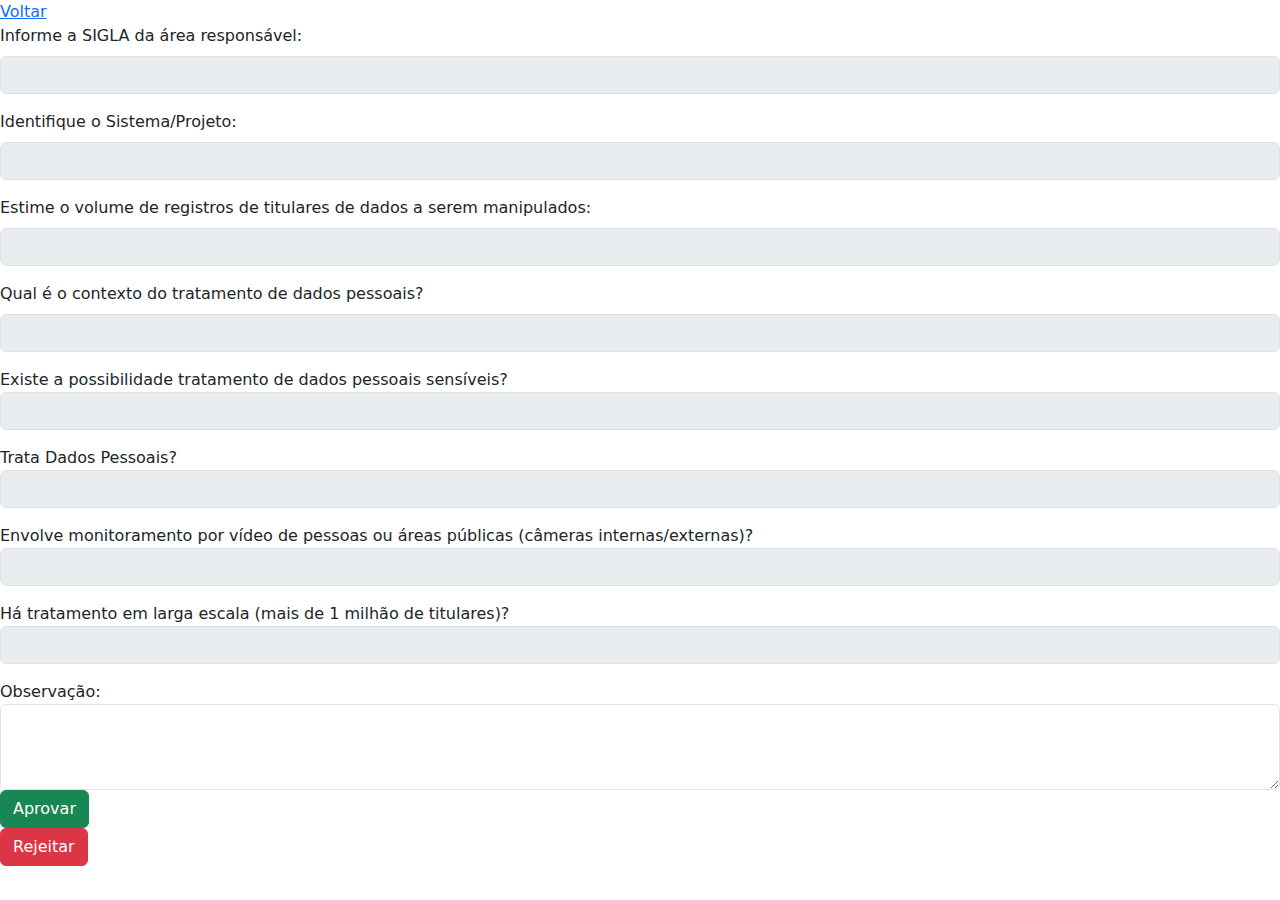
==== src/main/resources/templates/historico-aip-approve.html @ 6de890c5 "atualizando controller" ====
<!DOCTYPE html>
<html xmlns:th="http://www.thymeleaf.org" lang="pt-BR">
<head>
    <meta charset="UTF-8">
    <title>Title</title>

    <link href="https://cdn.jsdelivr.net/npm/bootstrap@5.3.3/dist/css/bootstrap.min.css" rel="stylesheet"
          integrity="sha384-QWTKZyjpPEjISv5WaRU9OFeRpok6YctnYmDr5pNlyT2bRjXh0JMhjY6hW+ALEwIH" crossorigin="anonymous">
    <link th:href="@{/style.css}" rel="stylesheet"/>
    <link rel="canonical" href="https://getbootstrap.com/docs/5.0/examples/sidebars/">

</head>
<body>
<div th:include="nav-bar::navbar"></div>

<form th:fragment="approve-aip" id="div-form" method="POST" action="#" th:action="@{/update/{id}(id=${getFormAip.id})}" th:object="${getFormAip}" >

   <div id="wrapper">
       <div id="id-return">
            <a id="id-return-a" href="javascript:history.back()">Voltar </a>
       </div>

   </div>

    <div class="mb-3">
        <label for="sigla" class="form-label">Informe a SIGLA da área responsável: </label>
        <input type="text" class="form-control" id="sigla" name="sigla"
               th:field="*{sigla}" disabled>
    </div>

    <div class="mb-3">
        <label for="nomeProjeto" class="form-label">Identifique o Sistema/Projeto:</label>
        <input type="text" class="form-control" id="nomeProjeto" name="nomeProjeto"
               th:field="*{nomeProjeto}" disabled>
    </div>
    <div class="mb-3">
        <label for="volumeRegistroTitular" class="form-label">Estime o volume de registros de titulares de dados a serem
            manipulados:</label>
        <input type="number" class="form-control" id="volumeRegistroTitular" name="volumeRegistroTitular"
               th:field="*{volumeRegistroTitular}" disabled>
    </div>
    <div class="mb-3">
        <label for="contextoTratamentoDadoPessoal" class="form-label">Qual é o contexto do tratamento de dados
            pessoais?</label>
        <input type="text" class="form-control" id="contextoTratamentoDadoPessoal" name="contextoTratamentoDadoPessoal"
               th:field="*{contextoTratamentoDadoPessoal}" disabled>
    </div>

    <div class="mb-3">
        <label for="dadoSensivel">
            Existe a possibilidade tratamento de dados pessoais sensíveis?
        </label>
        <input type="text" class="form-control" id="dadoSensivel" name="dadoSensivel"
               th:value="${getFormAip.dadoSensivel == true ? 'Sim' : 'Não'}" disabled>
    </div>

    <div class="mb-3">
        <label for="dadosPessoais">
            Trata Dados Pessoais?
        </label>
        <input type="text" class="form-control" id="dadosPessoais" name="dadosPessoais"
               th:value="${getFormAip.trataDadoPessoal == true ? 'Sim' : 'Não'}" disabled>
    </div>

    <div class="mb-3">
        <label for="monitoramentoVideo">
            Envolve monitoramento por vídeo de pessoas ou áreas públicas (câmeras internas/externas)?
        </label>
        <input type="text" class="form-control" id="monitoramentoVideo" name="monitoramentoVideo"
               th:value="${getFormAip.monitoramentoVideo == true ? 'Sim' : 'Não'}" disabled>
    </div>

    <div class="mb-3">
        <label for="tratamentoLargaEscala">
            Há tratamento em larga escala (mais de 1 milhão de titulares)?
        </label>
        <input type="text" class="form-control" id="tratamentoLargaEscala"
               th:value="${getFormAip.tratamentoLargaEscala == true ? 'Sim' : 'Não'}" disabled>
    </div>

</form>

<div id="div-text-area">

    <div class="form-group">
        <label for="exampleFormControlTextarea1">Observação: </label>
        <textarea class="form-control" id="exampleFormControlTextarea1" rows="3"></textarea>
    </div>

    <div id="div-buttons-approvers">

        <form th:action="@{/enviar-email}" method="post">
            <input  id="div-salvar" type="submit" value="Aprovar" class="btn btn-success" />
        </form>
        <input  id="div-rejeitar" type="submit" value="Rejeitar" class="btn btn-danger" />
    </div>
    <div>
    </div>
</div>

</body>
</html>
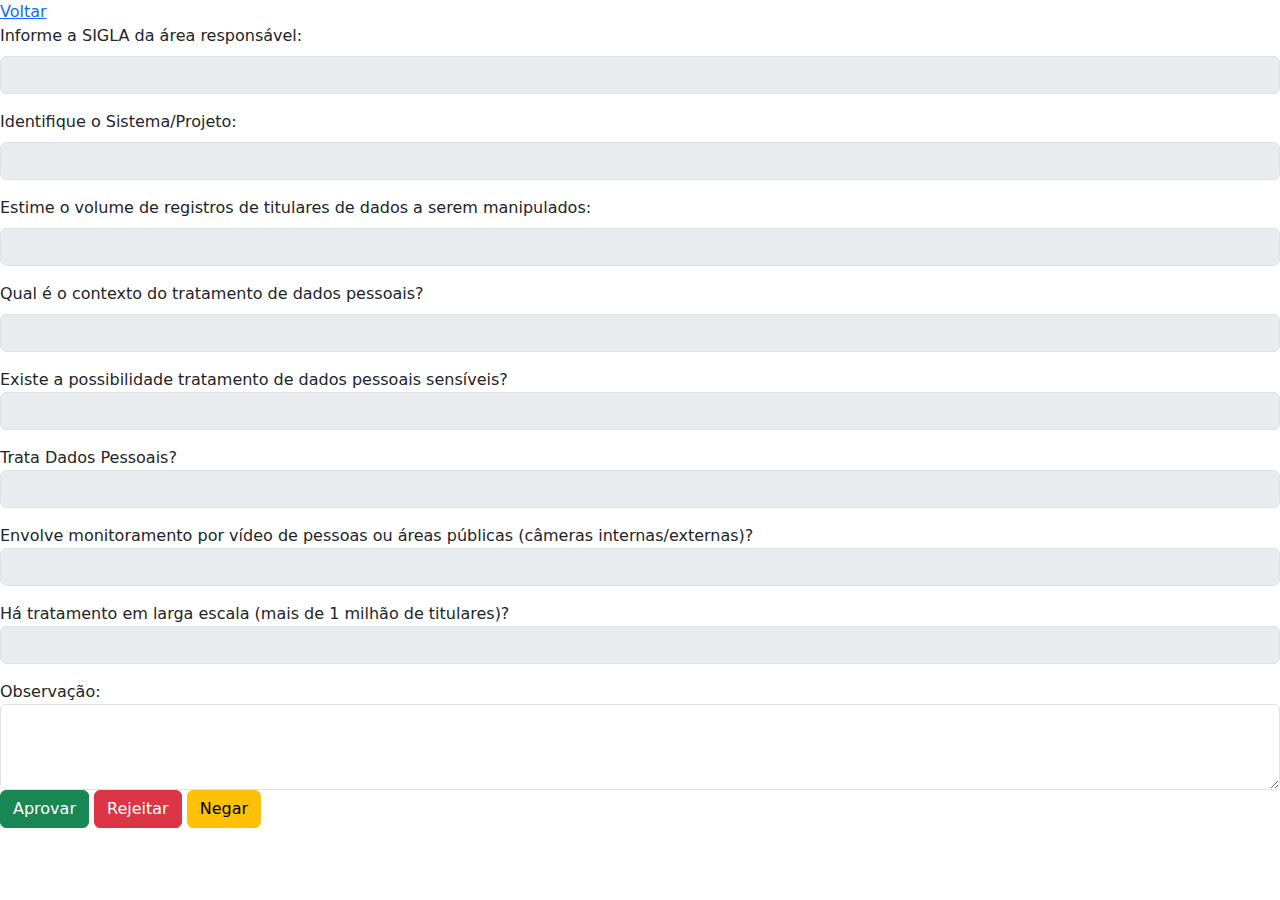
==== commit a215a0e6: "envio de e-mail" ====
--- a/src/main/resources/templates/historico-aip-approve.html
+++ b/src/main/resources/templates/historico-aip-approve.html
@@ -13,7 +13,7 @@
 <body>
 <div th:include="nav-bar::navbar"></div>
 
-<form th:fragment="approve-aip" id="div-form" method="POST" action="#" th:action="@{/update/{id}(id=${getFormAip.id})}" th:object="${getFormAip}" >
+<form id="div-form" method="POST" action="#" th:action="@{/update/{id}(id=${getFormAip.id})}" th:object="${getFormAip}" >
 
    <div id="wrapper">
        <div id="id-return">
@@ -82,17 +82,49 @@
 
 <div id="div-text-area">
 
-    <div class="form-group">
-        <label for="exampleFormControlTextarea1">Observação: </label>
-        <textarea class="form-control" id="exampleFormControlTextarea1" rows="3"></textarea>
-    </div>
+
 
     <div id="div-buttons-approvers">
 
-        <form th:action="@{/enviar-email}" method="post">
-            <input  id="div-salvar" type="submit" value="Aprovar" class="btn btn-success" />
+        <form method="POST" th:action="@{/sendEmail}" th:object="${emailSender}">
+
+            <div class="form-group">
+                <label for="textAreaObservacao">Observação: </label>
+                <!--/*@thymesVar id="observacao" type="java"*/-->
+                <textarea class="form-control" id="textAreaObservacao" rows="3" th:field="*{observacao}"></textarea>
+            </div>
+
+
+            <input type="hidden" name="approved" id="approved">
+            <input type="hidden" name="rejected" id="rejected">
+            <input type="hidden" name="inconsistent" id="inconsistent">
+
+            <input id="div-salvar" type="submit" value="Aprovar" class="btn btn-success"  onclick="aprovar()"/>
+            <input id="div-incorrect" type="submit" value="Rejeitar" class="btn btn-danger" onclick="rejeitar()"/>
+            <input id="div-rejeitar" type="submit" value="Negar" class="btn btn-warning" onclick="negar()"/>
         </form>
-        <input  id="div-rejeitar" type="submit" value="Rejeitar" class="btn btn-danger" />
+
+        <script type="text/javascript">
+            function aprovar() {
+                document.getElementById("approved").value = true;
+                document.getElementById("rejected").value = false;
+                document.getElementById("inconsistent").value = false;
+            }
+
+            function rejeitar() {
+                document.getElementById("approved").value = false;
+                document.getElementById("rejected").value = true;
+                document.getElementById("inconsistent").value = false;
+            }
+
+            function negar() {
+                document.getElementById("approved").value = false;
+                document.getElementById("rejected").value = false;
+                document.getElementById("inconsistent").value = true;
+            }
+        </script>
+
+
     </div>
     <div>
     </div>
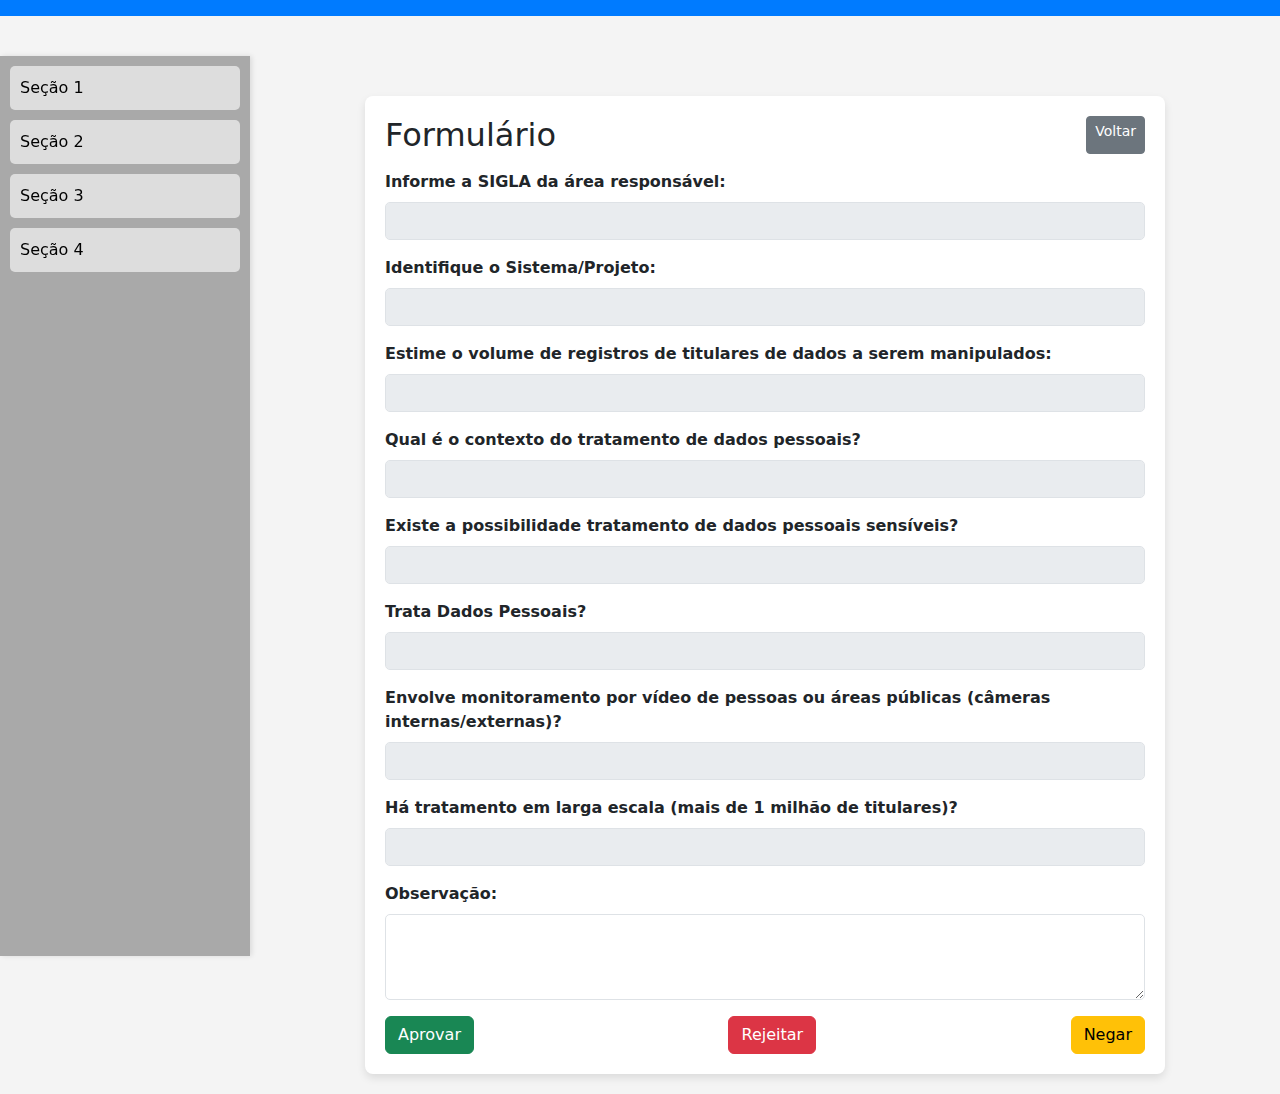
==== commit 91eb66d8: "melhoria nos formulários e tabelas" ====
--- a/src/main/resources/templates/historico-aip-approve.html
+++ b/src/main/resources/templates/historico-aip-approve.html
@@ -1,134 +1,197 @@
-<!DOCTYPE html>
-<html xmlns:th="http://www.thymeleaf.org" lang="pt-BR">
+<!doctype html>
+<html lang="pt-BR" xmlns:th="http://www.thymeleaf.org">
 <head>
     <meta charset="UTF-8">
-    <title>Title</title>
-
-    <link href="https://cdn.jsdelivr.net/npm/bootstrap@5.3.3/dist/css/bootstrap.min.css" rel="stylesheet"
-          integrity="sha384-QWTKZyjpPEjISv5WaRU9OFeRpok6YctnYmDr5pNlyT2bRjXh0JMhjY6hW+ALEwIH" crossorigin="anonymous">
-    <link th:href="@{/style.css}" rel="stylesheet"/>
-    <link rel="canonical" href="https://getbootstrap.com/docs/5.0/examples/sidebars/">
-
+    <meta http-equiv="X-UA-Compatible" content="IE=edge">
+    <meta name="viewport" content="width=device-width, initial-scale=1.0">
+    <title>Portal CGSI</title>
+    <link href="https://cdn.jsdelivr.net/npm/bootstrap@5.3.3/dist/css/bootstrap.min.css" rel="stylesheet" integrity="sha384-QWTKZyjpPEjISv5WaRU9OFeRpok6YctnYmDr5pNlyT2bRjXh0JMhjY6hW+ALEwIH" crossorigin="anonymous">
+    <style>
+        body {
+            display: flex;
+            flex-direction: column;
+            min-height: 100vh;
+            margin: 0;
+            background-color: #f4f4f4;
+        }
+        .navbar {
+            background-color: #007bff; /* cor de fundo da navbar */
+            color: white; /* cor do texto da navbar */
+            position: fixed;
+            top: 0;
+            left: 0;
+            width: 100%;
+            z-index: 1000;
+        }
+        .sidebar {
+            width: 250px;
+            background-color: darkgray;
+            padding: 10px;
+            box-shadow: 2px 0 5px rgba(0, 0, 0, 0.1);
+            height: 100vh;
+            overflow-y: auto;
+            margin-top: 56px; /* altura da navbar */
+            position: fixed;
+            top: 0;
+            left: 0;
+        }
+        .sidebar a {
+            display: block;
+            padding: 10px;
+            margin-bottom: 10px;
+            background-color: #ddd;
+            color: black;
+            text-decoration: none;
+            border-radius: 5px;
+        }
+        .sidebar a:hover {
+            background-color: #ccc;
+        }
+        .main-content {
+            flex-grow: 1;
+            display: flex;
+            justify-content: center;
+            align-items: flex-start;
+            padding: 20px;
+            margin-left: 250px; /* largura da sidebar */
+            margin-top: 56px; /* altura da navbar */
+        }
+        .form-container {
+            width: 100%;
+            max-width: 800px;
+            background-color: white;
+            padding: 20px;
+            box-shadow: 0 4px 8px rgba(0, 0, 0, 0.1);
+            border-radius: 8px;
+            margin-top: 20px;
+        }
+        .form-group {
+            margin-bottom: 15px;
+        }
+        .form-label {
+            font-weight: bold;
+        }
+        .form-control {
+            border-radius: 5px;
+        }
+        .btn-primary {
+            background-color: #007bff;
+            border-color: #007bff;
+        }
+        .btn-primary:hover {
+            background-color: #0056b3;
+            border-color: #004085;
+        }
+        .btn-close {
+            float: right;
+        }
+    </style>
 </head>
 <body>
-<div th:include="nav-bar::navbar"></div>
+<div th:replace="nav-bar::navbar" class="navbar"></div>
 
-<form id="div-form" method="POST" action="#" th:action="@{/update/{id}(id=${getFormAip.id})}" th:object="${getFormAip}" >
+<div class="sidebar">
+    <a href="#" onclick="toggleSection('section1')">Seção 1</a>
+    <a href="#" onclick="toggleSection('section2')">Seção 2</a>
+    <a href="#" onclick="toggleSection('section3')">Seção 3</a>
+    <a href="#" onclick="toggleSection('section4')">Seção 4</a>
+</div>
 
-   <div id="wrapper">
-       <div id="id-return">
-            <a id="id-return-a" href="javascript:history.back()">Voltar </a>
-       </div>
+<div class="main-content">
+    <div class="form-container">
+        <form id="div-form" method="POST" action="#" th:action="@{/update/{id}(id=${getFormAip.id})}" th:object="${getFormAip}">
 
-   </div>
+            <div class="d-flex justify-content-between mb-3">
+                <h2 class="mb-0">Formulário</h2>
+                <a class="btn btn-secondary btn-sm" href="javascript:history.back()">Voltar</a>
+            </div>
 
-    <div class="mb-3">
-        <label for="sigla" class="form-label">Informe a SIGLA da área responsável: </label>
-        <input type="text" class="form-control" id="sigla" name="sigla"
-               th:field="*{sigla}" disabled>
-    </div>
+            <div class="mb-3">
+                <label for="sigla" class="form-label">Informe a SIGLA da área responsável:</label>
+                <input type="text" class="form-control" id="sigla" name="sigla"
+                       th:field="*{sigla}" disabled>
+            </div>
 
-    <div class="mb-3">
-        <label for="nomeProjeto" class="form-label">Identifique o Sistema/Projeto:</label>
-        <input type="text" class="form-control" id="nomeProjeto" name="nomeProjeto"
-               th:field="*{nomeProjeto}" disabled>
-    </div>
-    <div class="mb-3">
-        <label for="volumeRegistroTitular" class="form-label">Estime o volume de registros de titulares de dados a serem
-            manipulados:</label>
-        <input type="number" class="form-control" id="volumeRegistroTitular" name="volumeRegistroTitular"
-               th:field="*{volumeRegistroTitular}" disabled>
-    </div>
-    <div class="mb-3">
-        <label for="contextoTratamentoDadoPessoal" class="form-label">Qual é o contexto do tratamento de dados
-            pessoais?</label>
-        <input type="text" class="form-control" id="contextoTratamentoDadoPessoal" name="contextoTratamentoDadoPessoal"
-               th:field="*{contextoTratamentoDadoPessoal}" disabled>
-    </div>
+            <div class="mb-3">
+                <label for="nomeProjeto" class="form-label">Identifique o Sistema/Projeto:</label>
+                <input type="text" class="form-control" id="nomeProjeto" name="nomeProjeto"
+                       th:field="*{nomeProjeto}" disabled>
+            </div>
+            <div class="mb-3">
+                <label for="volumeRegistroTitular" class="form-label">Estime o volume de registros de titulares de dados a serem manipulados:</label>
+                <input type="number" class="form-control" id="volumeRegistroTitular" name="volumeRegistroTitular"
+                       th:field="*{volumeRegistroTitular}" disabled>
+            </div>
+            <div class="mb-3">
+                <label for="contextoTratamentoDadoPessoal" class="form-label">Qual é o contexto do tratamento de dados pessoais?</label>
+                <input type="text" class="form-control" id="contextoTratamentoDadoPessoal" name="contextoTratamentoDadoPessoal"
+                       th:field="*{contextoTratamentoDadoPessoal}" disabled>
+            </div>
 
-    <div class="mb-3">
-        <label for="dadoSensivel">
-            Existe a possibilidade tratamento de dados pessoais sensíveis?
-        </label>
-        <input type="text" class="form-control" id="dadoSensivel" name="dadoSensivel"
-               th:value="${getFormAip.dadoSensivel == true ? 'Sim' : 'Não'}" disabled>
-    </div>
+            <div class="mb-3">
+                <label for="dadoSensivel" class="form-label">Existe a possibilidade tratamento de dados pessoais sensíveis?</label>
+                <input type="text" class="form-control" id="dadoSensivel" name="dadoSensivel"
+                       th:value="${getFormAip.dadoSensivel == true ? 'Sim' : 'Não'}" disabled>
+            </div>
 
-    <div class="mb-3">
-        <label for="dadosPessoais">
-            Trata Dados Pessoais?
-        </label>
-        <input type="text" class="form-control" id="dadosPessoais" name="dadosPessoais"
-               th:value="${getFormAip.trataDadoPessoal == true ? 'Sim' : 'Não'}" disabled>
-    </div>
+            <div class="mb-3">
+                <label for="dadosPessoais" class="form-label">Trata Dados Pessoais?</label>
+                <input type="text" class="form-control" id="dadosPessoais" name="dadosPessoais"
+                       th:value="${getFormAip.trataDadoPessoal == true ? 'Sim' : 'Não'}" disabled>
+            </div>
 
-    <div class="mb-3">
-        <label for="monitoramentoVideo">
-            Envolve monitoramento por vídeo de pessoas ou áreas públicas (câmeras internas/externas)?
-        </label>
-        <input type="text" class="form-control" id="monitoramentoVideo" name="monitoramentoVideo"
-               th:value="${getFormAip.monitoramentoVideo == true ? 'Sim' : 'Não'}" disabled>
-    </div>
+            <div class="mb-3">
+                <label for="monitoramentoVideo" class="form-label">Envolve monitoramento por vídeo de pessoas ou áreas públicas (câmeras internas/externas)?</label>
+                <input type="text" class="form-control" id="monitoramentoVideo" name="monitoramentoVideo"
+                       th:value="${getFormAip.monitoramentoVideo == true ? 'Sim' : 'Não'}" disabled>
+            </div>
 
-    <div class="mb-3">
-        <label for="tratamentoLargaEscala">
-            Há tratamento em larga escala (mais de 1 milhão de titulares)?
-        </label>
-        <input type="text" class="form-control" id="tratamentoLargaEscala"
-               th:value="${getFormAip.tratamentoLargaEscala == true ? 'Sim' : 'Não'}" disabled>
-    </div>
-
-</form>
-
-<div id="div-text-area">
-
-
-
-    <div id="div-buttons-approvers">
+            <div class="mb-3">
+                <label for="tratamentoLargaEscala" class="form-label">Há tratamento em larga escala (mais de 1 milhão de titulares)?</label>
+                <input type="text" class="form-control" id="tratamentoLargaEscala" name="tratamentoLargaEscala"
+                       th:value="${getFormAip.tratamentoLargaEscala == true ? 'Sim' : 'Não'}" disabled>
+            </div>
+        </form>
 
         <form method="POST" th:action="@{/sendEmail}" th:object="${emailSender}">
-
-            <div class="form-group">
-                <label for="textAreaObservacao">Observação: </label>
-                <!--/*@thymesVar id="observacao" type="java"*/-->
-                <textarea class="form-control" id="textAreaObservacao" rows="3" th:field="*{observacao}"></textarea>
+            <div class="mb-3">
+                <label for="textAreaObservacao" class="form-label">Observação:</label>
+                <textarea class="form-control" id="textAreaObservacao" rows="3" th:value="${observacao}"></textarea>
             </div>
-
 
             <input type="hidden" name="approved" id="approved">
             <input type="hidden" name="rejected" id="rejected">
             <input type="hidden" name="inconsistent" id="inconsistent">
 
-            <input id="div-salvar" type="submit" value="Aprovar" class="btn btn-success"  onclick="aprovar()"/>
-            <input id="div-incorrect" type="submit" value="Rejeitar" class="btn btn-danger" onclick="rejeitar()"/>
-            <input id="div-rejeitar" type="submit" value="Negar" class="btn btn-warning" onclick="negar()"/>
+            <div class="d-flex justify-content-between">
+                <input type="submit" value="Aprovar" class="btn btn-success" onclick="aprovar()"/>
+                <input type="submit" value="Rejeitar" class="btn btn-danger" onclick="rejeitar()"/>
+                <input type="submit" value="Negar" class="btn btn-warning" onclick="negar()"/>
+            </div>
         </form>
-
-        <script type="text/javascript">
-            function aprovar() {
-                document.getElementById("approved").value = true;
-                document.getElementById("rejected").value = false;
-                document.getElementById("inconsistent").value = false;
-            }
-
-            function rejeitar() {
-                document.getElementById("approved").value = false;
-                document.getElementById("rejected").value = true;
-                document.getElementById("inconsistent").value = false;
-            }
-
-            function negar() {
-                document.getElementById("approved").value = false;
-                document.getElementById("rejected").value = false;
-                document.getElementById("inconsistent").value = true;
-            }
-        </script>
-
-
-    </div>
-    <div>
     </div>
 </div>
 
+<script type="text/javascript">
+    function aprovar() {
+        document.getElementById("approved").value = true;
+        document.getElementById("rejected").value = false;
+        document.getElementById("inconsistent").value = false;
+    }
+
+    function rejeitar() {
+        document.getElementById("approved").value = false;
+        document.getElementById("rejected").value = true;
+        document.getElementById("inconsistent").value = false;
+    }
+
+    function negar() {
+        document.getElementById("approved").value = false;
+        document.getElementById("rejected").value = false;
+        document.getElementById("inconsistent").value = true;
+    }
+</script>
+
+<script src="https://cdn.jsdelivr.net/npm/bootstrap@5.3.3/dist/js/bootstrap.bundle.min.js" integrity="sha384-t5b4Gv35xt/Yjw7dP6Hgy+uf0Ul3GRy/tJAz5n/8ybNtr36uUBODuZK/4A6PKsLA" crossorigin="anonymous"></script>
 </body>
-</html>+</html>
